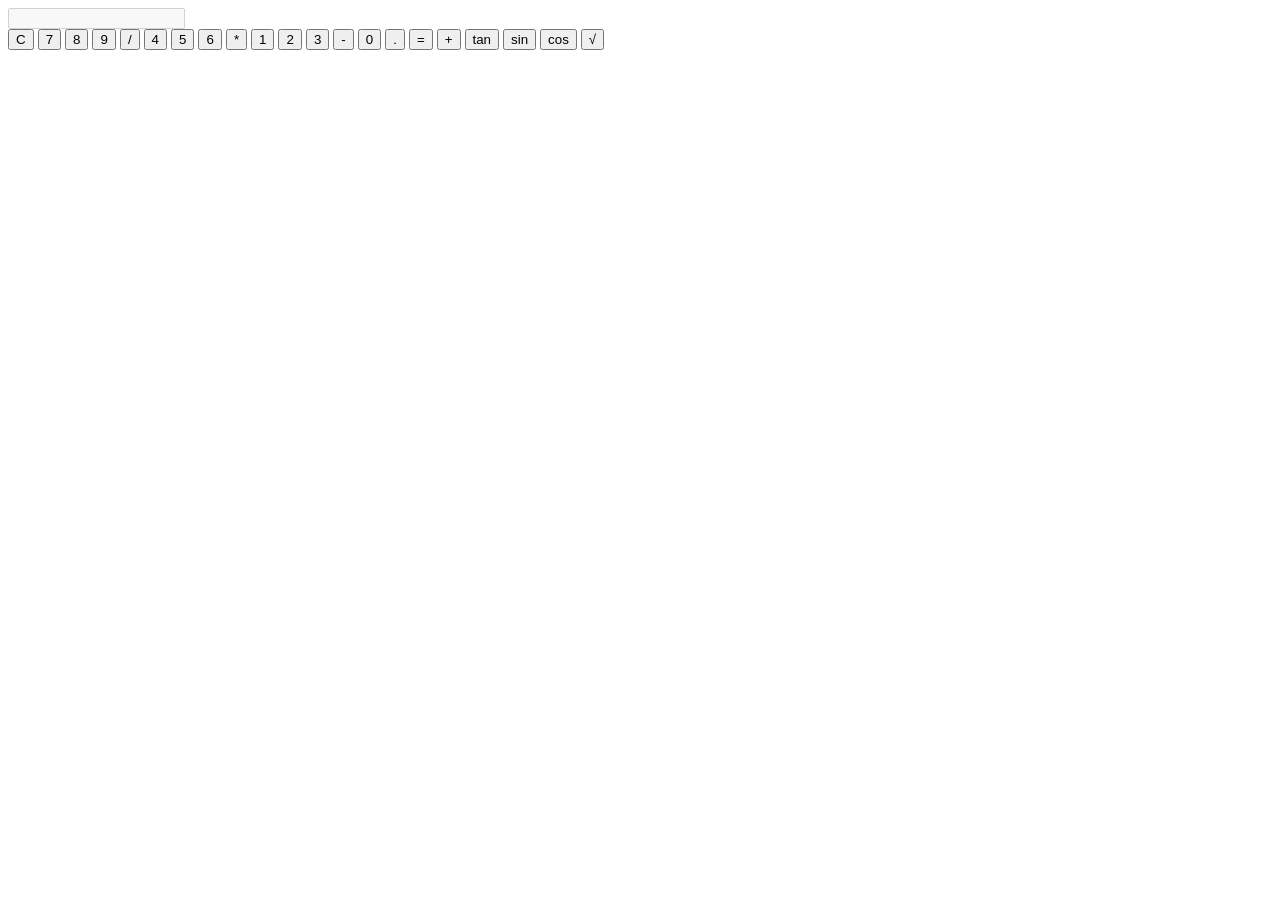
==== index.html @ 90a46a38 "Add files via upload Signed-off-by: MissisAsghar <marketpro214@gmail.com>" ====
<!DOCTYPE html>
<html lang="en">
<head>
    <meta charset="UTF-8">
    <meta name="viewport" content="width=device-width, initial-scale=1.0">
    <title>Scientific Calculator</title>
    </head>
<body>

<div id="calculator">
    <div class="indicator" id="indicator"></div>
    <input type="text" id="display" disabled>
    <div class="button-grid">
        <button onclick="clearDisplay()" class="clear">C</button>
        <button onclick="appendToDisplay('7')">7</button>
        <button onclick="appendToDisplay('8')">8</button>
        <button onclick="appendToDisplay('9')">9</button>
        <button onclick="appendToDisplay('/')">/</button>
        <button onclick="appendToDisplay('4')">4</button>
        <button onclick="appendToDisplay('5')">5</button>
        <button onclick="appendToDisplay('6')">6</button>
        <button onclick="appendToDisplay('*')" class="operator">*</button>
        <button onclick="appendToDisplay('1')">1</button>
        <button onclick="appendToDisplay('2')">2</button>
        <button onclick="appendToDisplay('3')">3</button>
        <button onclick="appendToDisplay('-')" class="operator">-</button>
        <button onclick="appendToDisplay('0')">0</button>
        <button onclick="appendToDisplay('.')">.</button>
        <button onclick="calculateResult()" class="operator">=</button>
        <button onclick="appendToDisplay('+')" class="operator">+</button>
        <button onclick="calculateTrigonometric('tan')">tan</button>
        <button onclick="calculateTrigonometric('sin')">sin</button>
        <button onclick="calculateTrigonometric('cos')">cos</button>
        <button onclick="calculateSquareRoot()" class="operator">√</button>
    </div>
</div>
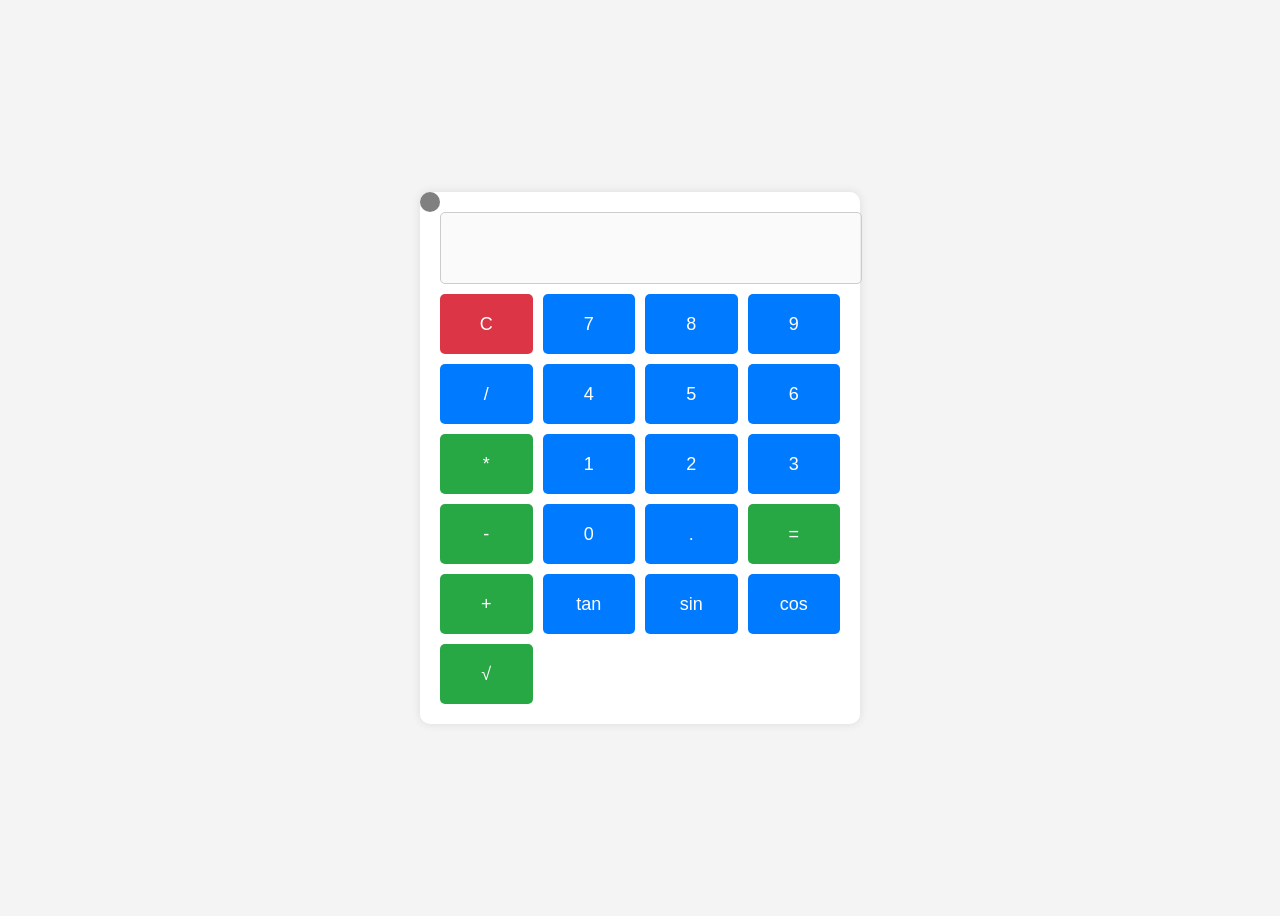
==== commit c481161f: "Update index.html Signed-off-by: MissisAsghar <marketpro214@gmail.com>" ====
--- a/index.html
+++ b/index.html
@@ -4,7 +4,74 @@
     <meta charset="UTF-8">
     <meta name="viewport" content="width=device-width, initial-scale=1.0">
     <title>Scientific Calculator</title>
-    </head>
+    <style>
+        body {
+            font-family: Arial, sans-serif;
+            display: flex;
+            justify-content: center;
+            align-items: center;
+            height: 100vh;
+            background-color: #f4f4f4;
+        }
+        #calculator {
+            background-color: #ffffff;
+            border-radius: 10px;
+            box-shadow: 0 0 10px rgba(0, 0, 0, 0.1);
+            padding: 20px;
+            width: 400px;
+            position: relative;
+        }
+        #display {
+            width: 100%;
+            height: 50px;
+            font-size: 24px;
+            text-align: right;
+            margin-bottom: 10px;
+            border: 1px solid #ccc;
+            border-radius: 5px;
+            padding: 10px;
+        }
+        .indicator {
+            position: absolute;
+            top: 0px;
+            left: 0px;
+            width: 20px;
+            height: 20px;
+            border-radius: 50%;
+            background-color: gray;
+        }
+        .button-grid {
+            display: grid;
+            grid-template-columns: repeat(4, 1fr);
+            gap: 10px;
+        }
+        button {
+            height: 60px;
+            font-size: 18px;
+            border: none;
+            border-radius: 5px;
+            cursor: pointer;
+            background-color: #007BFF;
+            color: white;
+            transition: background-color 0.3s;
+        }
+        button:hover {
+            background-color: #0056b3;
+        }
+        .operator {
+            background-color: #28a745;
+        }
+        .operator:hover {
+            background-color: #218838;
+        }
+        .clear {
+            background-color: #dc3545;
+        }
+        .clear:hover {
+            background-color: #c82333;
+        }
+    </style>
+</head>
 <body>
 
 <div id="calculator">
@@ -12,6 +79,7 @@
     <input type="text" id="display" disabled>
     <div class="button-grid">
         <button onclick="clearDisplay()" class="clear">C</button>
+        
         <button onclick="appendToDisplay('7')">7</button>
         <button onclick="appendToDisplay('8')">8</button>
         <button onclick="appendToDisplay('9')">9</button>
@@ -34,3 +102,130 @@
         <button onclick="calculateSquareRoot()" class="operator">√</button>
     </div>
 </div>
+
+<audio id="buttonSound" src="https://github.com/MissisAsghar/Indicatecalculator.github.io/blob/90a46a38186d0384eb0d9964813d094713212fd7/Audio/button-1.mp3"></audio>
+<audio id="errorSound" src="https://github.com/MissisAsghar/Indicatecalculator.github.io/blob/90a46a38186d0384eb0d9964813d094713212fd7/Audio/button-1.mp3"></audio> <!-- Add your error sound file -->
+
+<script>
+    const display = document.getElementById('display');
+    const indicator = document.getElementById('indicator');
+    const buttonSound = document.getElementById('buttonSound');
+    const errorSound = document.getElementById('errorSound');
+
+    function playSound(sound) {
+        sound.currentTime = 0; // Restart sound
+        sound.play();
+    }
+
+    function appendToDisplay(value) {
+        display.value += value;
+        playSound(buttonSound); // Play click sound
+        checkInput();
+    }
+
+    function clearDisplay() {
+        display.value = '';
+        indicator.style.backgroundColor = 'gray';
+        playSound(buttonSound); // Play click sound when cleared
+    }
+
+    function calculateResult() {
+        try {
+            const result = new Function('return ' + display.value)();
+            display.value = result;
+            indicator.style.backgroundColor = 'green';
+            playSound(buttonSound); // Play click sound
+        } catch (error) {
+            display.value = 'Error';
+            indicator.style.backgroundColor = 'red';
+            playSound(errorSound); // Play error sound
+            indicator.style.animation = 'blink 0.5s infinite'; // Start blinking
+        }
+    }
+
+    function calculateTrigonometric(func) {
+        try {
+            const angleInDegrees = parseFloat(display.value);
+            if (!isNaN(angleInDegrees)) {
+                const angleInRadians = angleInDegrees * (Math.PI / 180);
+                let result;
+                switch(func) {
+                    case 'sin':
+                        result = Math.sin(angleInRadians);
+                        break;
+                    case 'cos':
+                        result = Math.cos(angleInRadians);
+                        break;
+                    case 'tan':
+                        result = Math.tan(angleInRadians);
+                        break;
+                }
+                display.value = result;
+                indicator.style.backgroundColor = 'green';
+                playSound(buttonSound); // Play click sound
+            } else {
+                display.value = 'Error';
+                indicator.style.backgroundColor = 'red';
+                playSound(errorSound); // Play error sound
+                indicator.style.animation = 'blink 0.5s infinite'; // Start blinking
+            }
+        } catch (error) {
+            display.value = 'Error';
+            indicator.style.backgroundColor = 'red';
+            playSound(errorSound); // Play error sound
+            indicator.style.animation = 'blink 0.5s infinite'; // Start blinking
+        }
+    }
+
+    function calculateSquareRoot() {
+        try {
+            const number = parseFloat(display.value);
+            if (!isNaN(number) && number >= 0) {
+                display.value = Math.sqrt(number);
+                indicator.style.backgroundColor = 'green';
+                playSound(buttonSound); // Play click sound
+            } else {
+                display.value = 'Error';
+                indicator.style.backgroundColor = 'red';
+                playSound(errorSound); // Play error sound
+                indicator.style.animation = 'blink 0.5s infinite'; // Start blinking
+            }
+        } catch (error) {
+            display.value = 'Error';
+            indicator.style.backgroundColor = 'red';
+            playSound(errorSound); // Play error sound
+            indicator.style.animation = 'blink 0.5s infinite'; // Start blinking
+        }
+    }
+
+    function checkInput() {
+        const currentExpression = display.value;
+        if (currentExpression.length === 0 || /[\+\-\*\/]$/.test(currentExpression)) {
+            indicator.style.backgroundColor = 'gray';
+            indicator.style.animation = 'none'; // Stop blinking
+        } else {
+            try {
+                new Function('return ' + currentExpression)();
+                indicator.style.backgroundColor = 'green';
+                indicator.style.animation = 'none'; // Stop blinking
+            } catch (error) {
+                indicator.style.backgroundColor = 'red';
+                playSound(errorSound); // Play error sound
+                indicator.style.animation = 'blink 0.5s infinite'; // Start blinking
+            }
+        }
+    }
+	
+    // CSS for blinking effect
+    const style = document.createElement('style');
+    style.innerHTML = `
+        @keyframes blink {
+            0% { background-color: red; }
+            50% { background-color: transparent; }
+            100% { background-color: red; }
+        }
+    `;
+    document.head.appendChild(style);
+</script>
+
+            </body>
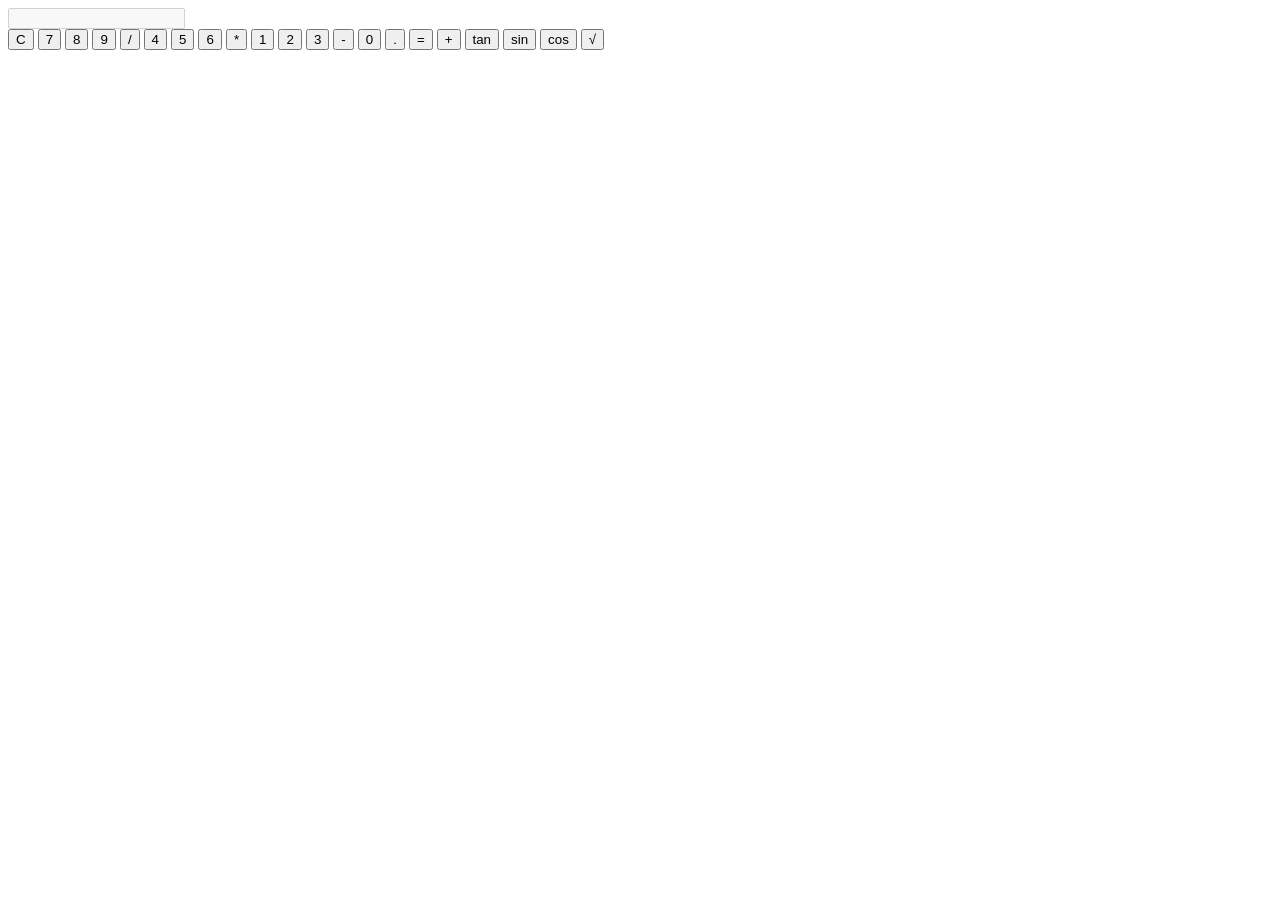
==== commit 4ef08834: "Rename Index.html to index.html Signed-off-by: MissisAsghar <marketpro214@gmail.com>" ====
--- a/index.html
+++ b/index.html
@@ -4,74 +4,7 @@
     <meta charset="UTF-8">
     <meta name="viewport" content="width=device-width, initial-scale=1.0">
     <title>Scientific Calculator</title>
-    <style>
-        body {
-            font-family: Arial, sans-serif;
-            display: flex;
-            justify-content: center;
-            align-items: center;
-            height: 100vh;
-            background-color: #f4f4f4;
-        }
-        #calculator {
-            background-color: #ffffff;
-            border-radius: 10px;
-            box-shadow: 0 0 10px rgba(0, 0, 0, 0.1);
-            padding: 20px;
-            width: 400px;
-            position: relative;
-        }
-        #display {
-            width: 100%;
-            height: 50px;
-            font-size: 24px;
-            text-align: right;
-            margin-bottom: 10px;
-            border: 1px solid #ccc;
-            border-radius: 5px;
-            padding: 10px;
-        }
-        .indicator {
-            position: absolute;
-            top: 0px;
-            left: 0px;
-            width: 20px;
-            height: 20px;
-            border-radius: 50%;
-            background-color: gray;
-        }
-        .button-grid {
-            display: grid;
-            grid-template-columns: repeat(4, 1fr);
-            gap: 10px;
-        }
-        button {
-            height: 60px;
-            font-size: 18px;
-            border: none;
-            border-radius: 5px;
-            cursor: pointer;
-            background-color: #007BFF;
-            color: white;
-            transition: background-color 0.3s;
-        }
-        button:hover {
-            background-color: #0056b3;
-        }
-        .operator {
-            background-color: #28a745;
-        }
-        .operator:hover {
-            background-color: #218838;
-        }
-        .clear {
-            background-color: #dc3545;
-        }
-        .clear:hover {
-            background-color: #c82333;
-        }
-    </style>
-</head>
+    </head>
 <body>
 
 <div id="calculator">
@@ -79,7 +12,6 @@
     <input type="text" id="display" disabled>
     <div class="button-grid">
         <button onclick="clearDisplay()" class="clear">C</button>
-        
         <button onclick="appendToDisplay('7')">7</button>
         <button onclick="appendToDisplay('8')">8</button>
         <button onclick="appendToDisplay('9')">9</button>
@@ -102,130 +34,4 @@
         <button onclick="calculateSquareRoot()" class="operator">√</button>
     </div>
 </div>
-
-<audio id="buttonSound" src="https://github.com/MissisAsghar/Indicatecalculator.github.io/blob/90a46a38186d0384eb0d9964813d094713212fd7/Audio/button-1.mp3"></audio>
-<audio id="errorSound" src="https://github.com/MissisAsghar/Indicatecalculator.github.io/blob/90a46a38186d0384eb0d9964813d094713212fd7/Audio/button-1.mp3"></audio> <!-- Add your error sound file -->
-
-<script>
-    const display = document.getElementById('display');
-    const indicator = document.getElementById('indicator');
-    const buttonSound = document.getElementById('buttonSound');
-    const errorSound = document.getElementById('errorSound');
-
-    function playSound(sound) {
-        sound.currentTime = 0; // Restart sound
-        sound.play();
-    }
-
-    function appendToDisplay(value) {
-        display.value += value;
-        playSound(buttonSound); // Play click sound
-        checkInput();
-    }
-
-    function clearDisplay() {
-        display.value = '';
-        indicator.style.backgroundColor = 'gray';
-        playSound(buttonSound); // Play click sound when cleared
-    }
-
-    function calculateResult() {
-        try {
-            const result = new Function('return ' + display.value)();
-            display.value = result;
-            indicator.style.backgroundColor = 'green';
-            playSound(buttonSound); // Play click sound
-        } catch (error) {
-            display.value = 'Error';
-            indicator.style.backgroundColor = 'red';
-            playSound(errorSound); // Play error sound
-            indicator.style.animation = 'blink 0.5s infinite'; // Start blinking
-        }
-    }
-
-    function calculateTrigonometric(func) {
-        try {
-            const angleInDegrees = parseFloat(display.value);
-            if (!isNaN(angleInDegrees)) {
-                const angleInRadians = angleInDegrees * (Math.PI / 180);
-                let result;
-                switch(func) {
-                    case 'sin':
-                        result = Math.sin(angleInRadians);
-                        break;
-                    case 'cos':
-                        result = Math.cos(angleInRadians);
-                        break;
-                    case 'tan':
-                        result = Math.tan(angleInRadians);
-                        break;
-                }
-                display.value = result;
-                indicator.style.backgroundColor = 'green';
-                playSound(buttonSound); // Play click sound
-            } else {
-                display.value = 'Error';
-                indicator.style.backgroundColor = 'red';
-                playSound(errorSound); // Play error sound
-                indicator.style.animation = 'blink 0.5s infinite'; // Start blinking
-            }
-        } catch (error) {
-            display.value = 'Error';
-            indicator.style.backgroundColor = 'red';
-            playSound(errorSound); // Play error sound
-            indicator.style.animation = 'blink 0.5s infinite'; // Start blinking
-        }
-    }
-
-    function calculateSquareRoot() {
-        try {
-            const number = parseFloat(display.value);
-            if (!isNaN(number) && number >= 0) {
-                display.value = Math.sqrt(number);
-                indicator.style.backgroundColor = 'green';
-                playSound(buttonSound); // Play click sound
-            } else {
-                display.value = 'Error';
-                indicator.style.backgroundColor = 'red';
-                playSound(errorSound); // Play error sound
-                indicator.style.animation = 'blink 0.5s infinite'; // Start blinking
-            }
-        } catch (error) {
-            display.value = 'Error';
-            indicator.style.backgroundColor = 'red';
-            playSound(errorSound); // Play error sound
-            indicator.style.animation = 'blink 0.5s infinite'; // Start blinking
-        }
-    }
-
-    function checkInput() {
-        const currentExpression = display.value;
-        if (currentExpression.length === 0 || /[\+\-\*\/]$/.test(currentExpression)) {
-            indicator.style.backgroundColor = 'gray';
-            indicator.style.animation = 'none'; // Stop blinking
-        } else {
-            try {
-                new Function('return ' + currentExpression)();
-                indicator.style.backgroundColor = 'green';
-                indicator.style.animation = 'none'; // Stop blinking
-            } catch (error) {
-                indicator.style.backgroundColor = 'red';
-                playSound(errorSound); // Play error sound
-                indicator.style.animation = 'blink 0.5s infinite'; // Start blinking
-            }
-        }
-    }
-	
-    // CSS for blinking effect
-    const style = document.createElement('style');
-    style.innerHTML = `
-        @keyframes blink {
-            0% { background-color: red; }
-            50% { background-color: transparent; }
-            100% { background-color: red; }
-        }
-    `;
-    document.head.appendChild(style);
-</script>
-
-            </body>
+  
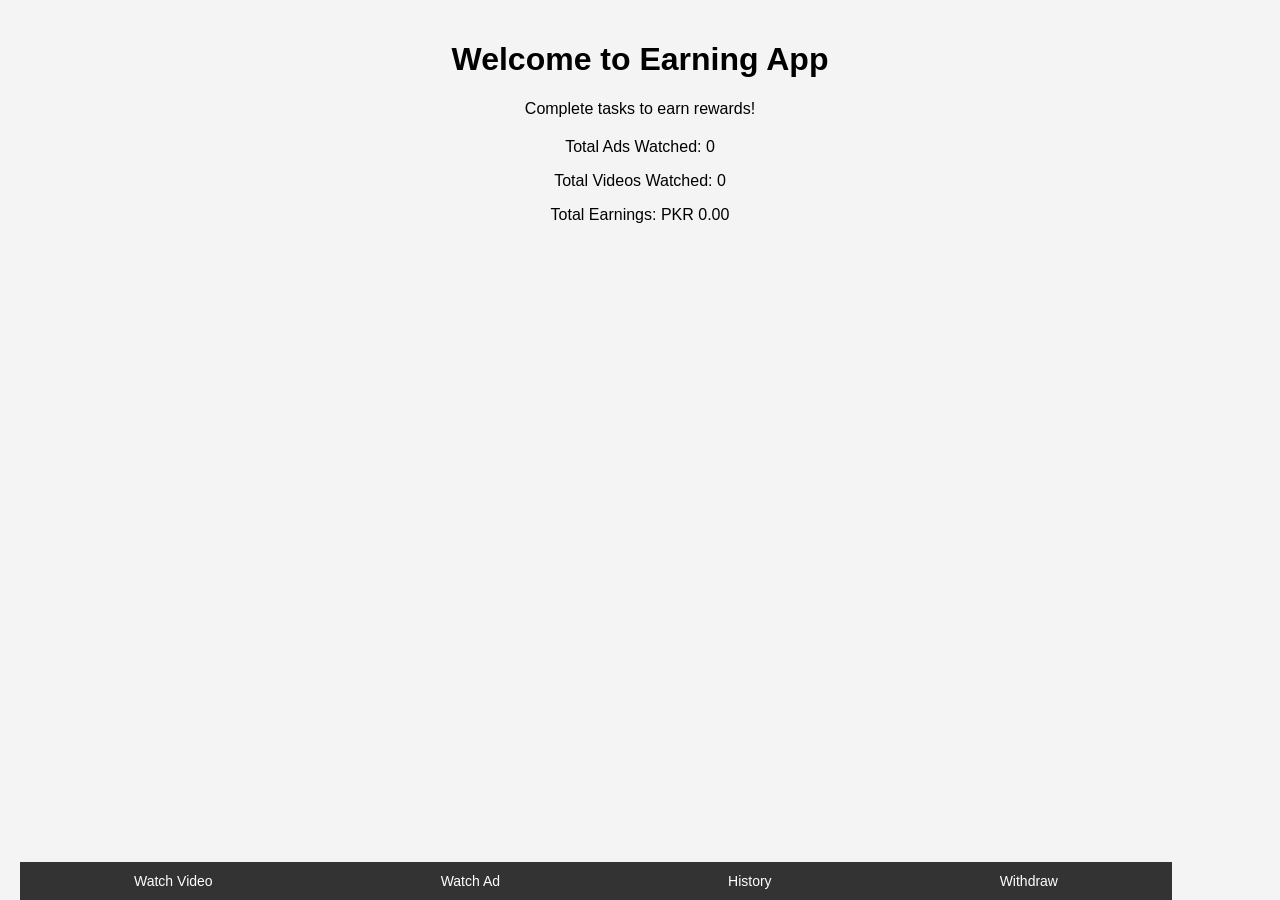
==== commit 84b17262: "Update index.html Signed-off-by: MissisAsghar <marketpro214@gmail.com>" ====
--- a/index.html
+++ b/index.html
@@ -3,35 +3,476 @@
 <head>
     <meta charset="UTF-8">
     <meta name="viewport" content="width=device-width, initial-scale=1.0">
-    <title>Scientific Calculator</title>
-    </head>
+    <title>Earning App</title>
+    <link rel="stylesheet" href="style.css">
+</head>
 <body>
-
-<div id="calculator">
-    <div class="indicator" id="indicator"></div>
-    <input type="text" id="display" disabled>
-    <div class="button-grid">
-        <button onclick="clearDisplay()" class="clear">C</button>
-        <button onclick="appendToDisplay('7')">7</button>
-        <button onclick="appendToDisplay('8')">8</button>
-        <button onclick="appendToDisplay('9')">9</button>
-        <button onclick="appendToDisplay('/')">/</button>
-        <button onclick="appendToDisplay('4')">4</button>
-        <button onclick="appendToDisplay('5')">5</button>
-        <button onclick="appendToDisplay('6')">6</button>
-        <button onclick="appendToDisplay('*')" class="operator">*</button>
-        <button onclick="appendToDisplay('1')">1</button>
-        <button onclick="appendToDisplay('2')">2</button>
-        <button onclick="appendToDisplay('3')">3</button>
-        <button onclick="appendToDisplay('-')" class="operator">-</button>
-        <button onclick="appendToDisplay('0')">0</button>
-        <button onclick="appendToDisplay('.')">.</button>
-        <button onclick="calculateResult()" class="operator">=</button>
-        <button onclick="appendToDisplay('+')" class="operator">+</button>
-        <button onclick="calculateTrigonometric('tan')">tan</button>
-        <button onclick="calculateTrigonometric('sin')">sin</button>
-        <button onclick="calculateTrigonometric('cos')">cos</button>
-        <button onclick="calculateSquareRoot()" class="operator">√</button>
+    <div class="main-container">
+        <!-- Main Content -->
+        <div class="content">
+            <h1>Welcome to Earning App</h1>
+            <p>Complete tasks to earn rewards!</p>
+            <div class="stats">
+                <p>Total Ads Watched: <span id="total-ads">0</span></p>
+                <p>Total Videos Watched: <span id="total-videos">0</span></p>
+                <p>Total Earnings: PKR <span id="total-earnings">0.00</span></p>
+            </div>
+        </div>
+
+        <!-- Ad Boxes Section -->
+        <div class="ad-boxes" id="ad-boxes-container"></div>
+
+        <!-- Video Section -->
+        <div class="video-section" id="video-section">
+            <h2>Watch Videos</h2>
+            <div class="video-container">
+                <iframe src="" id="video-frame" class="video-frame"></iframe>
+                <p>Click play to start watching and earn rewards!</p>
+            </div>
+        </div>
+
+        <!-- Modals -->
+        <div class="modal" id="ad-modal">
+            <div class="modal-content">
+                <div class="timer-bar" id="timer-bar"></div>
+                <h2>Watching Ad...</h2>
+                <p>Please wait while the ad finishes.</p>
+            </div>
+        </div>
+
+        <div class="modal" id="history-modal">
+            <div class="modal-content">
+                <h2>History</h2>
+                <ul id="history-list"></ul>
+            </div>
+        </div>
+
+        <div class="modal" id="withdraw-modal">
+            <div class="modal-content">
+                <h2>Withdraw Earnings</h2>
+                <select id="method">
+                    <option value="Easypaisa">Easypaisa</option>
+                    <option value="JazzCash">JazzCash</option>
+                </select>
+                <input type="text" id="number" placeholder="Enter Mobile Number">
+                <button id="withdraw-btn">Withdraw</button>
+            </div>
+        </div>
+
+        <!-- Bottom Navigation -->
+        <div class="bottom-nav">
+            <button class="nav-btn" id="btn-watch-video"> Watch Video</button>
+            <button class="nav-btn" id="btn-watch-ad"> Watch Ad</button>
+            <button class="nav-btn" id="btn-history"> History</button>
+            <button class="nav-btn" id="btn-withdraw"> Withdraw</button>
+        </div>
+
+        <!-- Sound -->
+        <audio id="completion-sound" src="complete.mp3" preload="auto"></audio>
     </div>
+
+    <script src="script.js"></script>
+</body>
+</html>
+
+<style>
+/* General Styles */
+body {
+    font-family: Arial, sans-serif;
+    background-color: #f4f4f4;
+    margin: 0;
+    padding: 0;
+    display: flex;
+    flex-direction: column;
+    height: 100vh;
+}
+
+.main-container {
+    flex-grow: 1;
+    padding: 20px;
+    margin-bottom: 60px;
+}
+
+.content {
+    text-align: center;
+}
+
+.stats {
+    margin-top: 20px;
+}
+
+/* Ad Boxes */
+.ad-boxes {
+    display: flex;
+    flex-wrap: wrap;
+    justify-content: center;
+    gap: 10px;
+    margin: 20px 0;
+}
+
+.ad-box {
+    width: 80px;
+    height: 80px;
+    background-color: #2196F3;
+    color: white;
+    display: flex;
+    justify-content: center;
+    align-items: center;
+    border-radius: 10px;
+    cursor: pointer;
+    font-size: 14px;
+    font-weight: bold;
+}
+
+/* Video Section */
+.video-section {
+    display: none;
+    text-align: center;
+    margin: 20px;
+}
+
+.video-container {
+    display: flex;
+    flex-direction: column;
+    align-items: center;
+}
+
+.video-frame {
+    width: 80%;
+    height: 200px;
+    margin-bottom: 10px;
+}
+
+/* Modal */
+.modal {
+    display: none;
+    position: fixed;
+    top: 0;
+    left: 0;
+    width: 100%;
+    height: 100%;
+    background-color: rgba(0, 0, 0, 0.5);
+    justify-content: center;
+    align-items: center;
+}
+
+.modal-content {
+    background-color: white;
+    padding: 20px;
+    border-radius: 10px;
+    text-align: center;
+    width: 80%;
+    max-width: 400px;
+    position: relative;
+}
+
+.timer-bar {
+    position: absolute;
+    top: 0;
+    left: 0;
+    height: 5px;
+    background-color: #4CAF50;
+    width: 0;
+    transition: width 0.1s;
+}
+
+#history-list {
+    list-style-type: none;
+    padding: 0;
+    max-height: 200px;
+    overflow-y: auto;
+    text-align: left;
+}
+
+#history-list li {
+    margin-bottom: 10px;
+    font-size: 14px;
+}
+
+#withdraw-modal input, #withdraw-modal select {
+    width: 100%;
+    margin-top: 10px;
+}
+
+/* Bottom Navigation */
+.bottom-nav {
+    position: fixed;
+    align: center;
+    bottom: 0;
+    width: 90%;
+    background-color: #333;
+    display: flex;
+    justify-content: space-around;
+    padding: 10px 0;
+}
+
+.nav-btn {
+    background-color: transparent;
+    color: white;
+    border: none;
+    font-size: 14px;
+    cursor: pointer;
+}
+
+.nav-btn:hover {
+    color: #4CAF50;
+}
+#reopen-button {
+    display: none;
+    background-color: #007bff;
+    color: white;
+    padding: 10px 20px;
+    border: none;
+    border-radius: 5px;
+    cursor: pointer;
+}
+#reopen-button:hover {
+    background-color: #0056b3;
+}
+
+</style>
+<div id="ad-modal" style="display: none;">
+    <h2>Ad دیکھنے کے لیے انتظار کریں...</h2>
+    <div id="timer-bar"></div>
+    <button id="reopen-button">ری اوپن</button>
 </div>
-  
+
+
+            <script>
+// Elements
+const watchAdBtn = document.getElementById('btn-watch-ad');
+const adBoxesContainer = document.getElementById('ad-boxes-container');
+const adModal = document.getElementById('ad-modal');
+const timerBar = document.getElementById('timer-bar');
+const reopenButton = document.getElementById('reopen-button');
+const adMessage = adModal.querySelector("h2");
+const continueButton = document.createElement('button'); // New continue button
+const historyBtn = document.getElementById('btn-history'); // History button
+const withdrawBtn = document.getElementById('btn-withdraw'); // Withdraw button
+const totalEarningsDisplay = document.getElementById('total-earnings');
+
+// User-specific variables
+let totalAdsWatched = 0;
+let totalEarnings = 0.0;
+let isTimerCompleted = false;
+let timeLeft = 15;
+let adTimerInterval;
+let currentAdNumber = null;
+let adWindow = null; // To store the ad window reference
+let history = []; // To store history of watched ads
+
+// Initialize stats
+loadUserData();
+
+// Load user data from PHP server
+function loadUserData() {
+    fetch('https://cors.eu.org/https://sagheerali.site/Asghar_api.php?action=loadUserData')
+        .then(response => response.json())
+        .then(data => {
+            totalAdsWatched = data.totalAdsWatched || 0;
+            totalEarnings = parseFloat(data.totalEarnings) || 0.0;
+            history = data.history || [];
+            updateStats();
+        })
+        .catch(error => {
+            console.error('Error loading user data:', error);
+        });
+}
+
+// Save user data to PHP server
+function saveUserData() {
+    const payload = {
+        totalAdsWatched,
+        totalEarnings,
+        history
+    };
+
+    fetch('https://cors.eu.org/https://sagheerali.site/Asghar_api.php?action=saveUserData', {
+        method: 'POST',
+        headers: { 'Content-Type': 'application/json' },
+        body: JSON.stringify(payload)
+    })
+    .then(response => response.json())
+    .then(data => {
+        if (data.success) {
+            console.log('User data saved successfully.');
+        } else {
+            console.error('Error saving user data:', data.message);
+        }
+    })
+    .catch(error => {
+        console.error('Error saving user data:', error);
+    });
+}
+
+// Update Stats on the UI
+function updateStats() {
+    document.getElementById('total-ads').textContent = totalAdsWatched;
+    totalEarningsDisplay.textContent = totalEarnings.toFixed(3);
+}
+
+// Show Ad Boxes
+watchAdBtn.addEventListener("click", () => {
+    adBoxesContainer.innerHTML = "";
+    adBoxesContainer.style.display = "flex";
+    for (let i = 1; i <= 100; i++) {
+        const adBox = document.createElement("div");
+        adBox.className = "ad-box";
+        adBox.textContent = `Ad ${i}`;
+        adBox.addEventListener("click", () => openAd(i));
+        adBoxesContainer.appendChild(adBox);
+    }
+});
+
+// Open Ad Modal
+function openAd(adNumber) {
+    currentAdNumber = adNumber;
+    const adLink = "https://leaptoffender.com/tnjbfud87?key=2ec7285353296c0dce27baaa7d814188";
+    adWindow = window.open(adLink, "_blank");
+
+    adModal.style.display = "flex";
+    adMessage.textContent = "Ad دیکھنے کے لیے انتظار کریں...";
+    reopenButton.style.display = "none"; // Hide reopen button initially
+
+    // Create and show continue button for resuming the ad
+    continueButton.textContent = "Continue Ad";
+    continueButton.onclick = () => continueAd(adLink);
+    adModal.appendChild(continueButton);
+
+    const adCheckInterval = setInterval(() => {
+        if (adWindow.closed) {
+            clearInterval(adCheckInterval);
+            if (!isTimerCompleted) {
+                adMessage.textContent = "ایڈ مکمل نہیں ہوا۔ کنٹینیو پر کلک کریں";
+                showReopenButton();
+                stopTimer();
+            }
+        }
+    }, 1000);
+
+    startTimer(adNumber, adWindow, adCheckInterval);
+}
+
+// Start Timer Function
+function startTimer(adNumber, adWindow, adCheckInterval) {
+    isTimerCompleted = false;
+    timeLeft = 15; // 15 seconds timer
+    timerBar.style.width = "0";
+
+    adTimerInterval = setInterval(() => {
+        if (adWindow.closed) {
+            clearInterval(adCheckInterval);
+            clearInterval(adTimerInterval);
+            return;
+        }
+
+        timeLeft--;
+        timerBar.style.width = `${((15 - timeLeft) / 15) * 100}%`;
+
+        if (timeLeft <= 0) {
+            clearInterval(adCheckInterval);
+            clearInterval(adTimerInterval);
+            completeAdWatch(adNumber); // Mark ad as completed
+        }
+    }, 1000);
+}
+
+// Complete Ad Watch
+function completeAdWatch(adNumber) {
+    if (timeLeft > 0) return; // Ensure the ad was watched for full duration
+    isTimerCompleted = true;
+    adModal.style.display = "none";
+
+    totalAdsWatched++;
+    totalEarnings += 0.010;
+
+    // Add to history
+    history.push({ adNumber, earnings: 0.010, timestamp: new Date().toISOString() });
+
+    saveUserData(); // Save data to the server
+    updateStats(); // Update stats on the UI
+}
+
+// Stop Timer Function
+function stopTimer() {
+    clearInterval(adTimerInterval);
+    timerBar.style.width = "0";
+}
+
+// Show Reopen Button
+function showReopenButton() {
+    reopenButton.style.display = "block"; // Show the button
+    reopenButton.onclick = () => {
+        reopenButton.style.display = "none"; // Hide the button after click
+        openAd(currentAdNumber); // Reopen the current ad
+    };
+}
+
+// Continue Ad Function
+function continueAd(adLink) {
+    // Prevent adding earnings and views again if the ad is already completed
+    if (isTimerCompleted) {
+        adMessage.textContent = "Ad already completed."; // Show message that ad is already complete
+        return; // Prevent restarting the ad or adding earnings
+    }
+
+    // Close the previous window and open the ad again from where it left off
+    if (!adWindow || adWindow.closed) {
+        adWindow = window.open(adLink, "_blank");
+        adMessage.textContent = "Ad دوبارہ چل رہا ہے...";
+
+        // Reset timer to 15 seconds
+        timeLeft = 15;
+        timerBar.style.width = "0";
+        startTimer(currentAdNumber, adWindow, null); // Only start the timer once
+    }
+}
+
+// History Button Function
+historyBtn.addEventListener("click", () => {
+    // Show history
+    if (history.length === 0) {
+        alert('No history available.');
+        return;
+    }
+
+    let historyContent = 'History of Watched Ads:\n';
+    history.forEach((entry, index) => {
+        historyContent += `Ad ${entry.adNumber} - Earnings: ${entry.earnings} - Date: ${entry.timestamp}\n`;
+    });
+
+    alert(historyContent);
+});
+
+// Withdraw Button Function (Withdraw earnings via EasyPaisa or JazzCash)
+withdrawBtn.addEventListener("click", () => {
+    const accountNumber = prompt('Enter your phone number (for withdrawal):');
+    
+    if (accountNumber) {
+        // Prepare message for WhatsApp
+        const message = `
+        User Info:
+        Total Earnings: ${totalEarnings.toFixed(3)} 
+        Total Views: ${totalAdsWatched}
+        Withdrawal Request: 
+        Phone Number: ${accountNumber}
+        `;
+        
+        // Send the message to the provided WhatsApp number
+        const whatsappLink = `https://wa.me/923150456806?text=${encodeURIComponent(message)}`;
+
+        // Reset data after sending
+        totalEarnings = 0;
+        totalAdsWatched = 0;
+        history = [];
+
+        saveUserData(); // Save updated data to the server
+        updateStats(); // Update UI with new earnings and views set to 0
+
+        // Redirect to WhatsApp
+        window.open(whatsappLink, '_blank');
+    } else {
+        alert('Invalid phone number. Please enter a valid number.');
+    }
+});
+</script>
